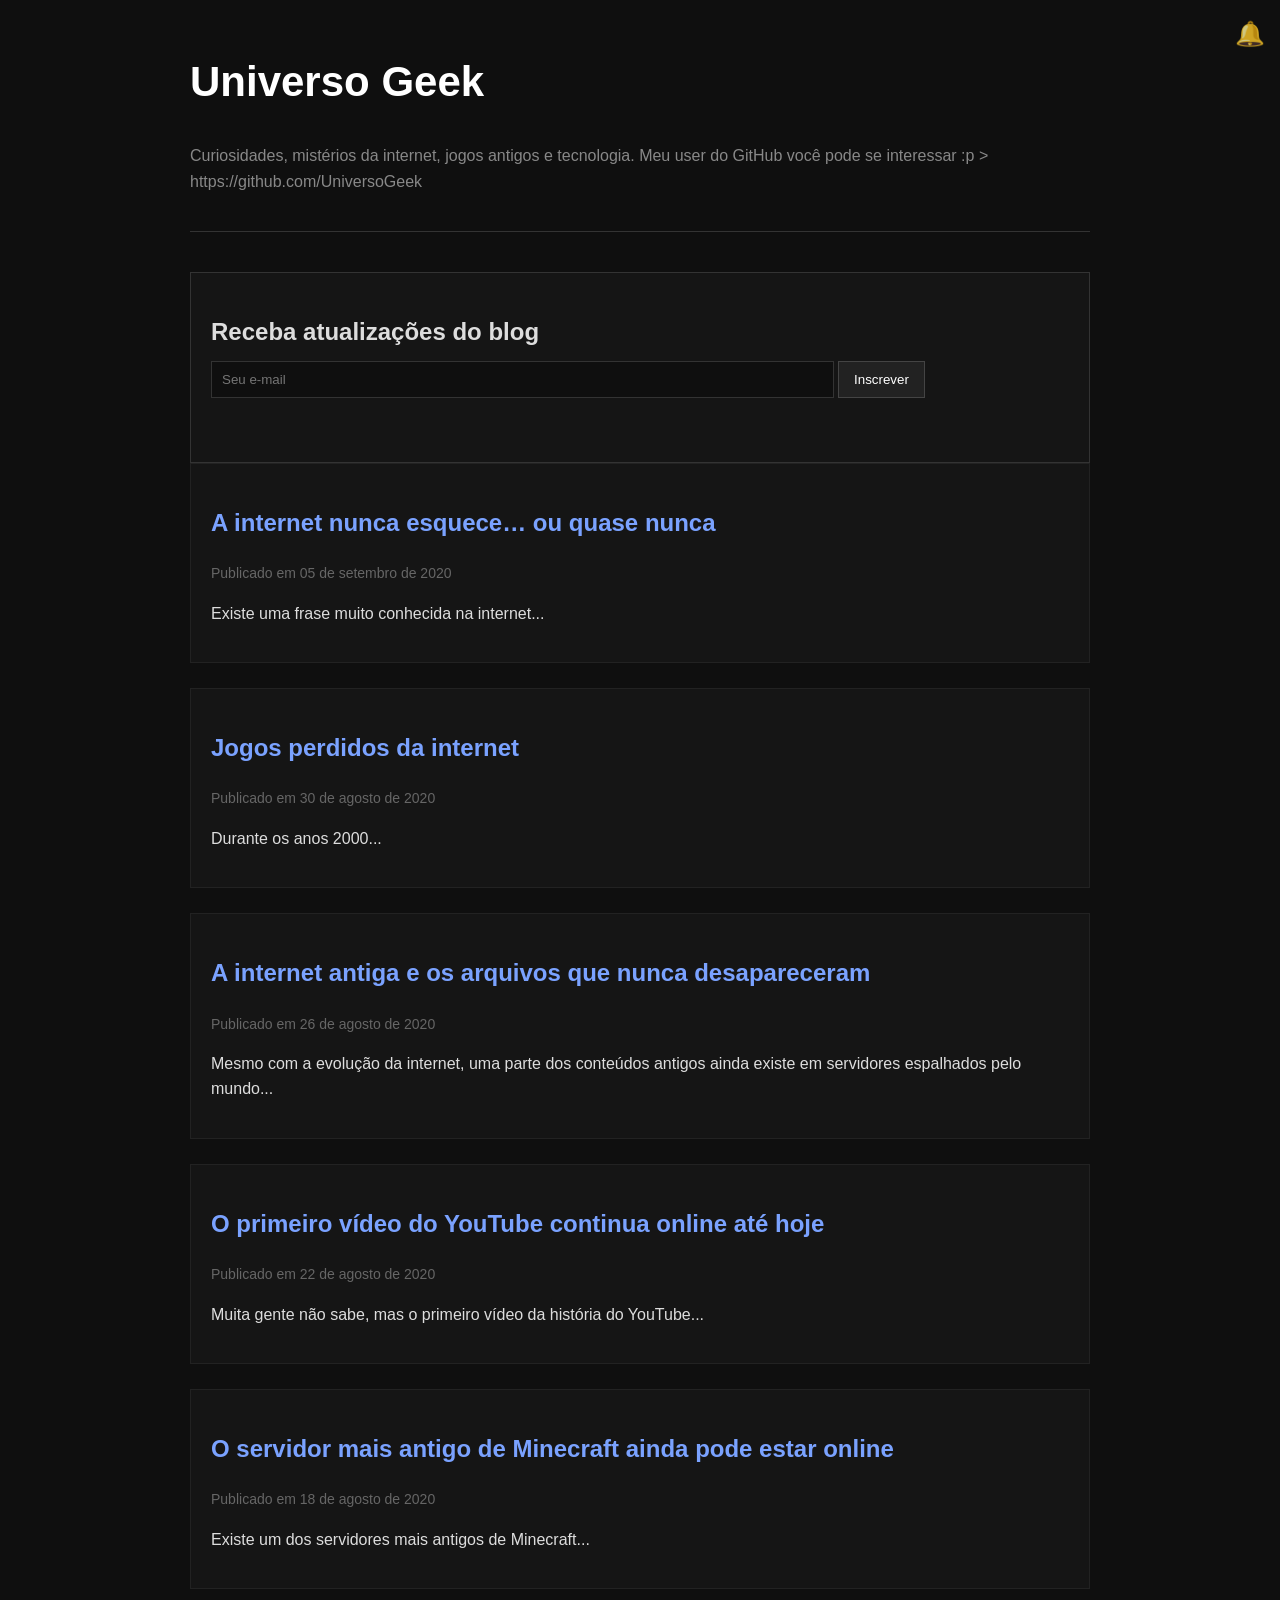
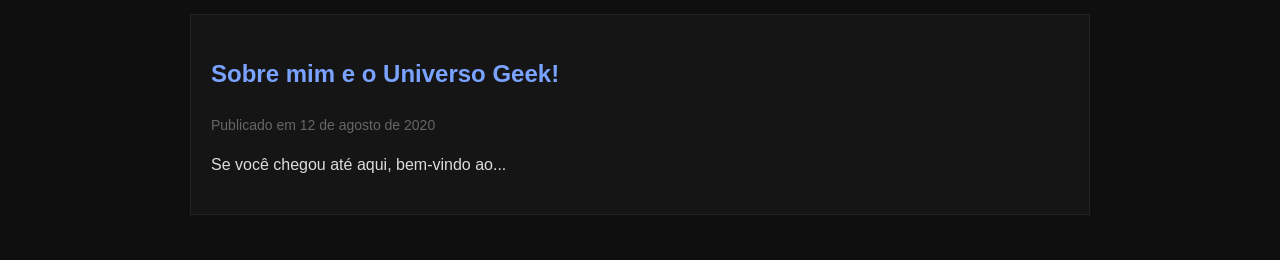
==== index.html @ b7fba14a "Update index.html" ====
<!-- alô! alguém? -->
<!DOCTYPE html>
<html lang="pt-BR">

<head>
  <meta charset="UTF-8">
  <meta name="viewport" content="width=device-width, initial-scale=1.0">

  <title>Universo Geek</title>

  <link rel="stylesheet" href="style.css">
</head>

<body>

  <div class="notificacao-sino" onclick="clicarSino()">
    🔔
  </div>

  <header>

    <h1>Universo Geek</h1>

    <p class="descricao">
      Curiosidades, mistérios da internet, jogos antigos e tecnologia.
      Meu user do GitHub você pode se interessar :p  > https://github.com/UniversoGeek
    </p>

  </header>

  <main>

    <div class="newsletter">

      <h2>Receba atualizações do blog</h2>

      <input
        type="email"
        id="emailInput"
        placeholder="Seu e-mail"
      >

      <button
        type="button"
        onclick="enviarNewsletter()"
      >
        Inscrever
      </button>
      <p id="newsletterMensagem" class="newsletter-msg">
      </p>

    </div>

    <div
      id="notificacao"
      class="notificacao"
    ></div>

    <div class="post-preview">

      <h2>
        <a href="posts/internet-esquece.html">
          A internet nunca esquece… ou quase nunca
        </a>
      </h2>

      <p class="data">
        Publicado em 05 de setembro de 2020
      </p>

      <p>
        Existe uma frase muito conhecida na internet...
      </p>

    </div>

    <div class="post-preview">

      <h2>
        <a href="posts/jogos-perdidos.html">
          Jogos perdidos da internet
        </a>
      </h2>

      <!-- eu sei que você ta aí -->
      
      <p class="data">
        Publicado em 30 de agosto de 2020
      </p>

      <p>
        Durante os anos 2000...
      </p>

    </div>

    <div class="post-preview">

  <h2>
    <a href="posts/internet.html">
      A internet antiga e os arquivos que nunca desapareceram
    </a>
  </h2>

  <p class="data">
    Publicado em 26 de agosto de 2020
  </p>

  <p>
    Mesmo com a evolução da internet, uma parte dos conteúdos antigos ainda existe em servidores espalhados pelo mundo...
  </p>

</div>

<div class="post-preview">

  <h2>
    <a href="posts/youtube.html">
      O primeiro vídeo do YouTube continua online até hoje
    </a>
  </h2>

  <p class="data">
    Publicado em 22 de agosto de 2020
  </p>

  <p>
    Muita gente não sabe, mas o primeiro vídeo da história do YouTube...
  </p>

</div>

<div class="post-preview">

  <h2>
    <a href="posts/minecraft.html">
      O servidor mais antigo de Minecraft ainda pode estar online
    </a>
  </h2>

  <p class="data">
    Publicado em 18 de agosto de 2020
  </p>

  <p>
    Existe um dos servidores mais antigos de Minecraft...
  </p>

</div>

<div class="post-preview">

  <h2>
    <a href="posts/sobre.html">
      Sobre mim e o Universo Geek!
    </a>
  </h2>

  <p class="data">
    Publicado em 12 de agosto de 2020
  </p>

  <p>
    Se você chegou até aqui, bem-vindo ao...
  </p>

</div>

  </main>

  <script>

    let tentativasNewsletter =
    parseInt(localStorage.getItem("newsletter_tentativas")) || 0;

    function enviarNewsletter(){

    const input =
    document.getElementById("emailInput");

    const msg =
    document.getElementById("newsletterMensagem");

    if(!input.value.trim()){
        return;
    }

    tentativasNewsletter++;

    localStorage.setItem(
        "newsletter_tentativas",
        tentativasNewsletter
    );

    input.value = "";

    if(tentativasNewsletter === 1){

        msg.innerHTML =
        "registrado com sucesso.";

    }

    else if(tentativasNewsletter === 2){

        msg.innerHTML =
        "registrado novamente.";

    }

    else if(tentativasNewsletter === 3){

        msg.innerHTML =
        "requisição duplicada detectada.";

    }

    else if(tentativasNewsletter === 4){

        msg.innerHTML =
        "aguarde confirmação manual.";

    }

    else if(tentativasNewsletter === 5){

        msg.innerHTML = "";

        mostrarMensagemSecreta();

    }

}
    function mostrarMensagemSecreta(){

    const notif =
    document.getElementById("notificacao");

    notif.classList.add("ativa");

    notif.innerHTML = `

    <strong>SYSTEM MESSAGE</strong>

    <br><br>

    01100011 01101111 01101110 01110100 01100001 01110100 01100101

    <br><br>

    <a
    href="https://mega.nz/file/0jsBnLKR#yaZGd3cL-MX01wvdHkflzcxGPSXcUXD6sGK9iQq0Pjc"
    target="_blank"
    style="color:#00ff99;">

    download recovered file

    </a>

    `;

}
    function clicarSino(){

      alert("Sem novas notificações.");

    }

  </script>

</body>
</html>
---- style.css ----
body{
    background-color:#0f0f0f;
    color:#e0e0e0;

    font-family:Arial, Helvetica, sans-serif;

    max-width:900px;

    margin:auto;

    padding:20px;

    line-height:1.6;
}

header{
    border-bottom:1px solid #333;

    margin-bottom:40px;

    padding-bottom:20px;
}

h1{
    font-size:42px;

    color:white;
}

.descricao{
    color:#888;
}

.post-preview{
    border:1px solid #222;

    padding:20px;

    margin-bottom:25px;

    background:#151515;
}

.post-preview:hover{
    border-color:#555;
}

a{
    color:#7aa2ff;

    text-decoration:none;
}

a:hover{
    text-decoration:underline;
}

.data{
    color:#666;

    font-size:14px;
}
.comentario{
    border-top:1px solid #333;

    padding:15px 0;
}

.comentario strong{
    color:#7aa2ff;
}

.comentario .hora{
    color:#666;

    font-size:13px;
}
.resposta{
    margin-left:40px;

    margin-top:15px;

    padding-left:15px;

    border-left:2px solid #333;
}
.comentarios-bloqueados{
    background-color:#1a1a1a;
    border:1px solid #333;

    color:#aaa;

    padding:15px;

    margin-top:30px;
    margin-bottom:15px;

    text-align:center;

    font-size:14px;

    letter-spacing:1px;
}
.newsletter{
    background:#151515;
    border:1px solid #333;

    padding:20px;
    margin-top:40px;
}

.newsletter h2{
    margin-bottom:10px;
}

.newsletter input{
    width:70%;

    padding:10px;

    border:1px solid #333;

    background:#0f0f0f;
    color:#fff;
}

.newsletter button{
    padding:10px 15px;

    background:#222;
    color:#fff;

    border:1px solid #444;

    cursor:pointer;
}

.newsletter button:hover{
    background:#333;
}
.notificacao-sino{
    position:fixed;

    top:15px;
    right:15px;

    font-size:24px;

    cursor:pointer;

    opacity:0.8;
}

.notificacao-sino:hover{
    opacity:1;
}
.autor-universo{
    color:#ff3b3b !important;
    font-weight:bold;
}
body{
    background:#0f0f0f;
    color:#ddd;
    font-family:Arial, sans-serif;
    padding:20px;
}

.assinatura{
    margin-top:30px;
    color:#888;
    font-style:italic;
}
.notificacao{

    position: fixed;

    bottom: 20px;
    right: 20px;

    background: #111;
    color: #00ff99;

    border: 1px solid #00ff99;

    padding: 15px;

    width: 280px;

    font-family: monospace;

    box-shadow:
    0 0 10px rgba(0,255,153,0.3);

    opacity: 0;

    pointer-events: none;

    transform: translateY(10px);

    transition: 0.3s;

    z-index: 9999;
}

.notificacao.ativa{

    opacity: 1;

    transform: translateY(0);

}
.newsletter-msg{

    margin-top: 10px;

    color: #999;

    font-size: 14px;

    font-family: monospace;

    min-height: 20px;

}
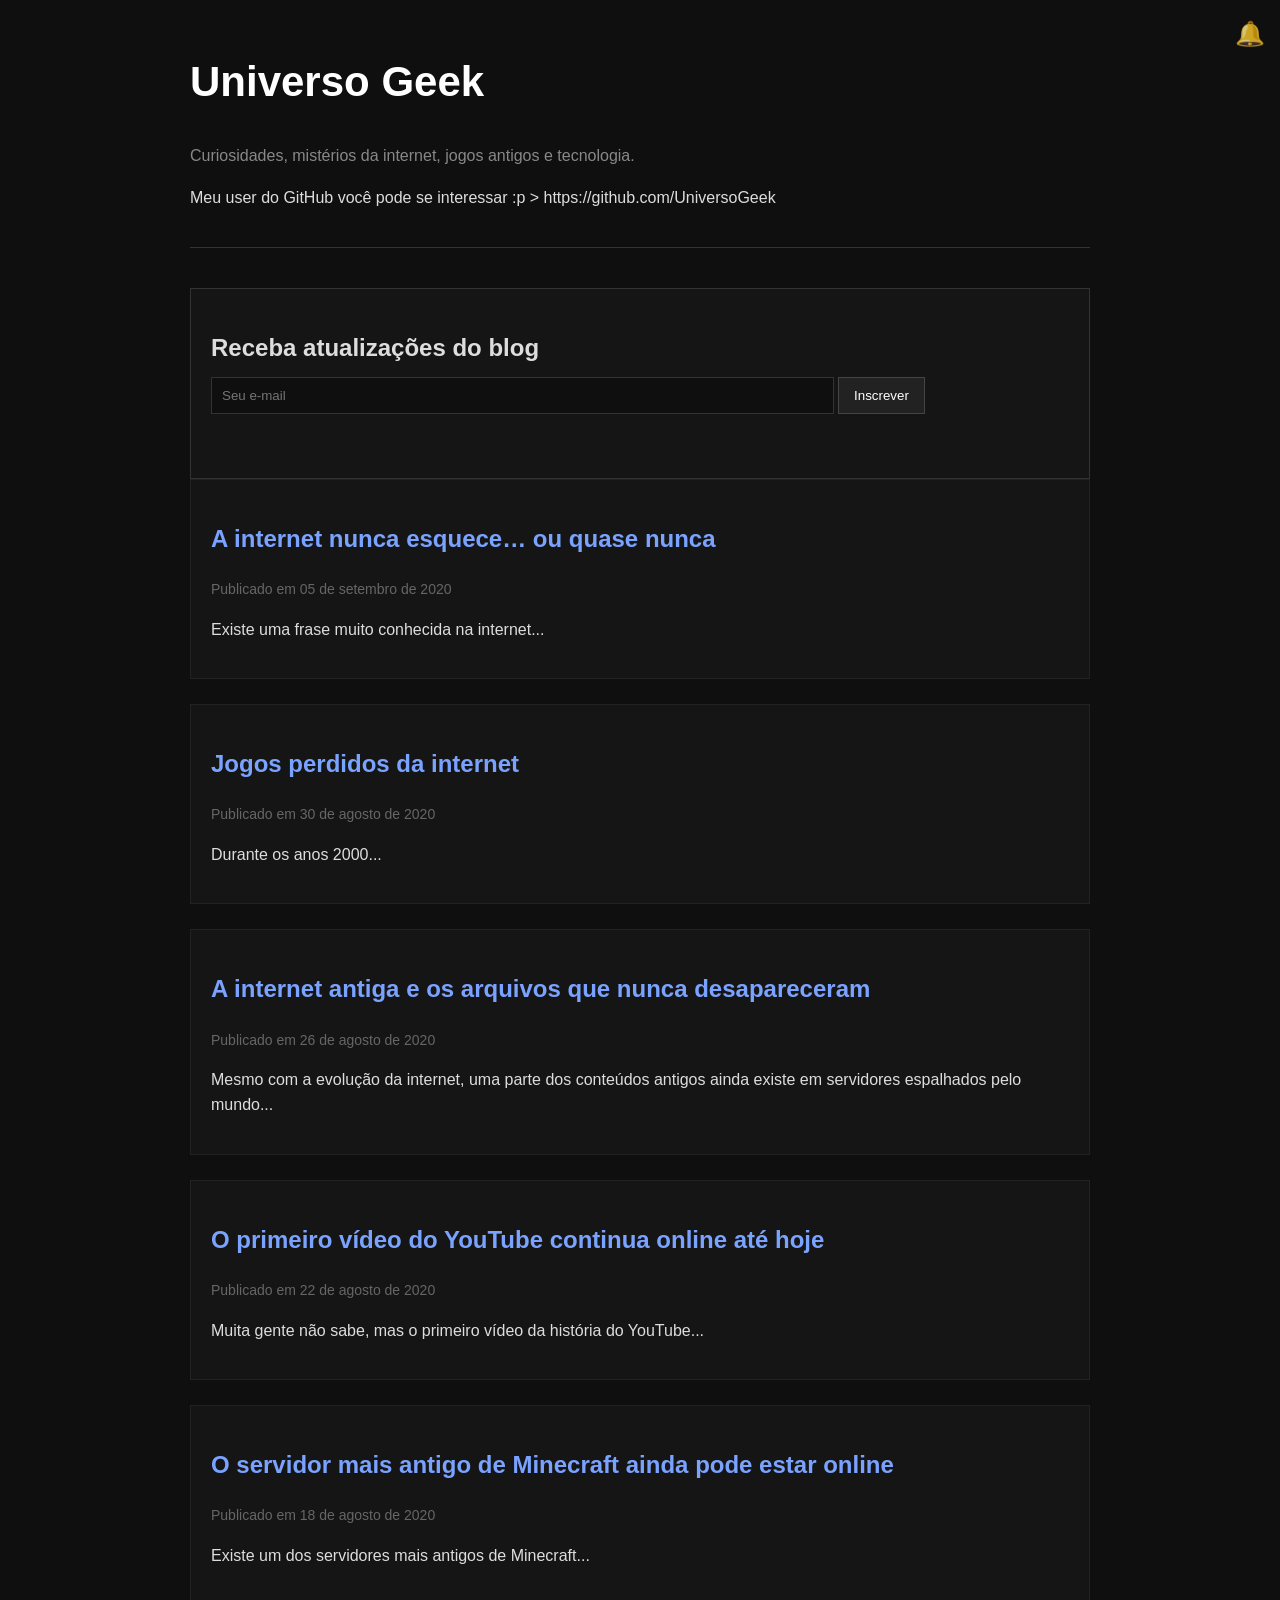
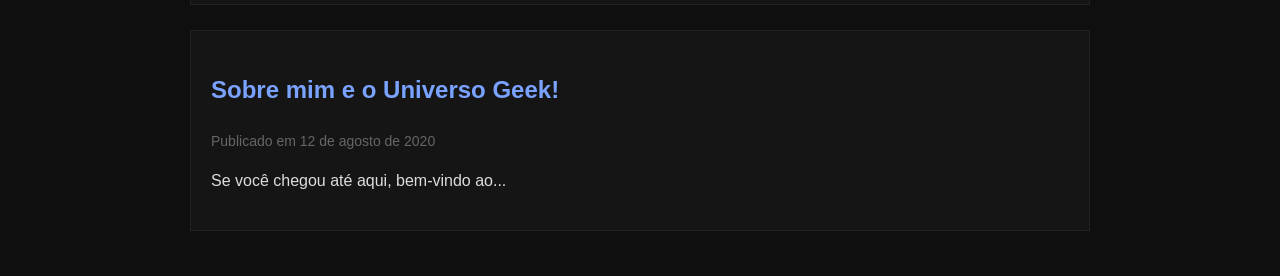
==== commit d890b587: "Update index.html" ====
--- a/index.html
+++ b/index.html
@@ -23,7 +23,9 @@
 
     <p class="descricao">
       Curiosidades, mistérios da internet, jogos antigos e tecnologia.
-      Meu user do GitHub você pode se interessar :p  > https://github.com/UniversoGeek
+      </p>
+    <p>
+      Meu user do GitHub você pode se interessar :p > https://github.com/UniversoGeek
     </p>
 
   </header>
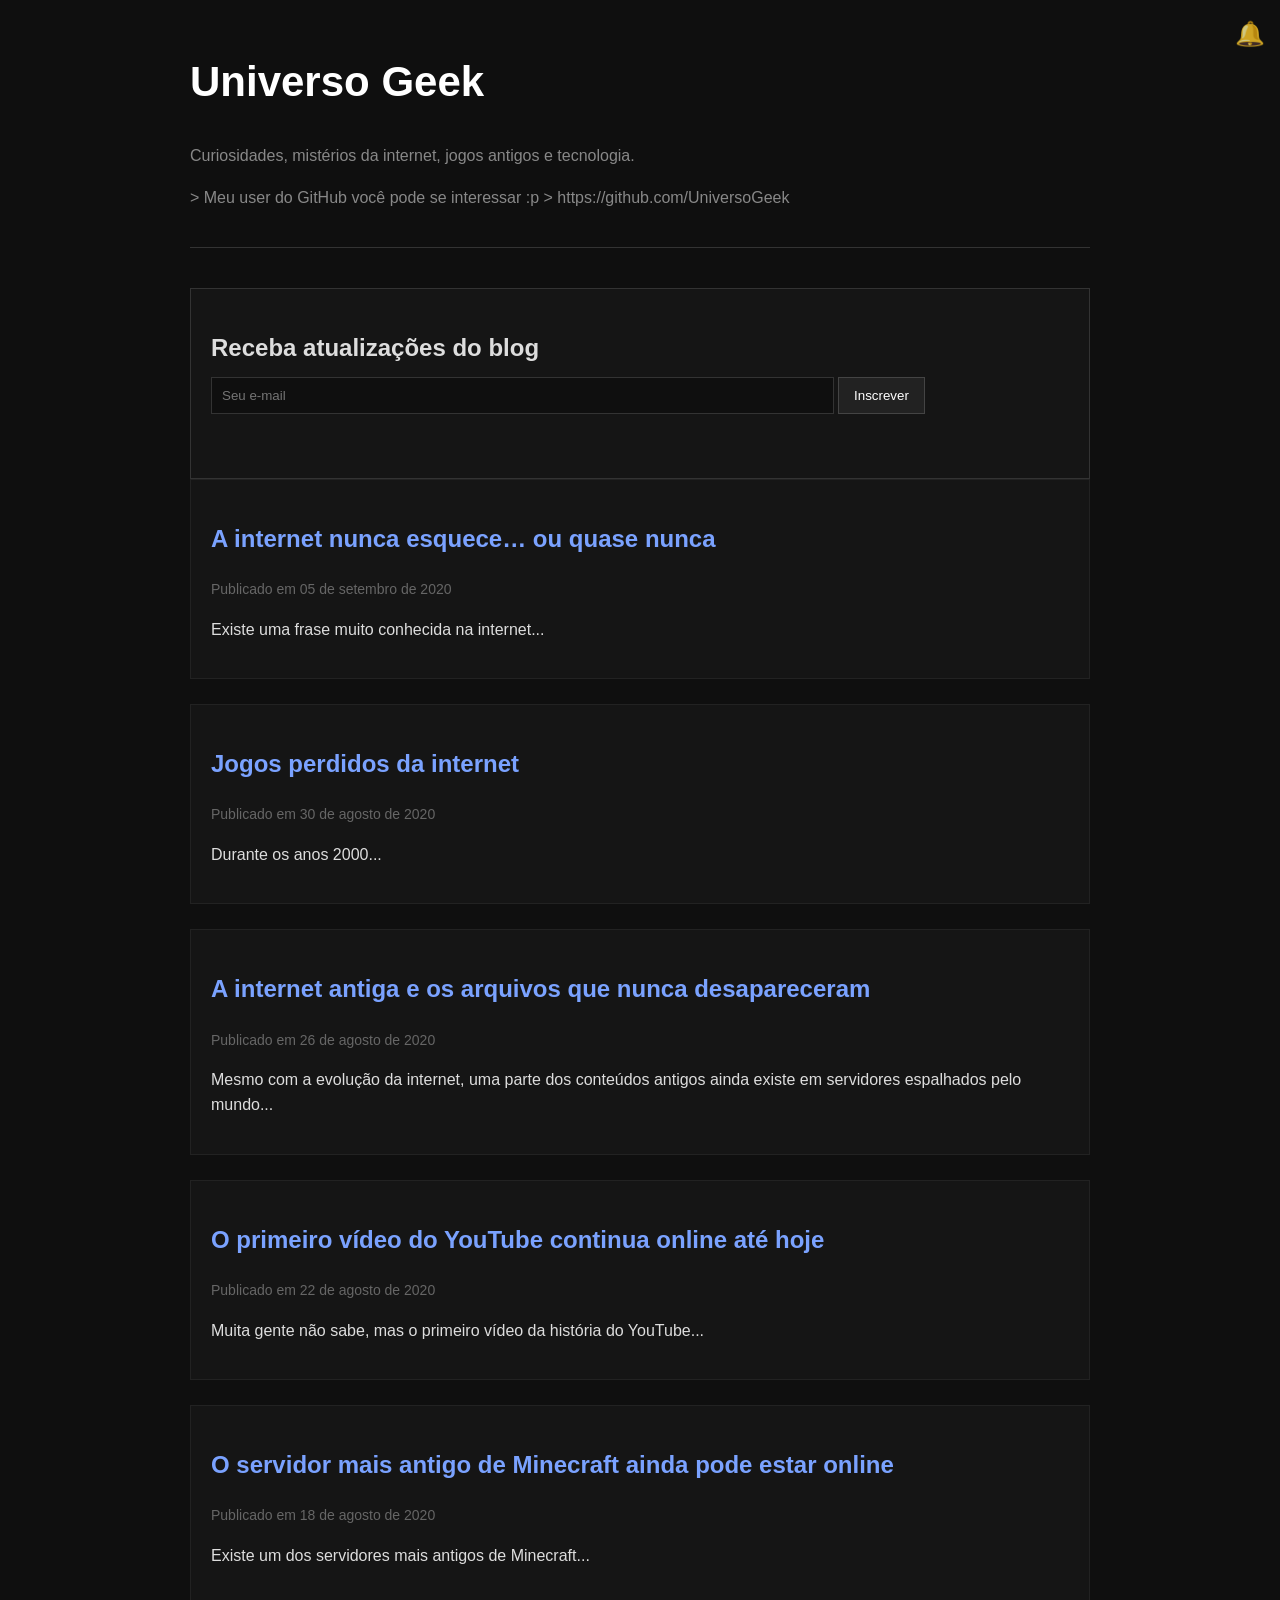
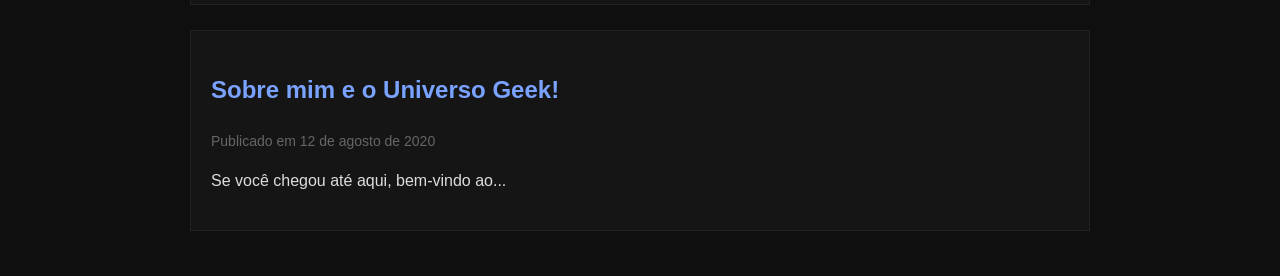
==== commit ccd8018f: "Update index.html" ====
--- a/index.html
+++ b/index.html
@@ -24,7 +24,8 @@
     <p class="descricao">
       Curiosidades, mistérios da internet, jogos antigos e tecnologia.
       </p>
-    <p>
+
+    <p class="descricao">>
       Meu user do GitHub você pode se interessar :p > https://github.com/UniversoGeek
     </p>
 
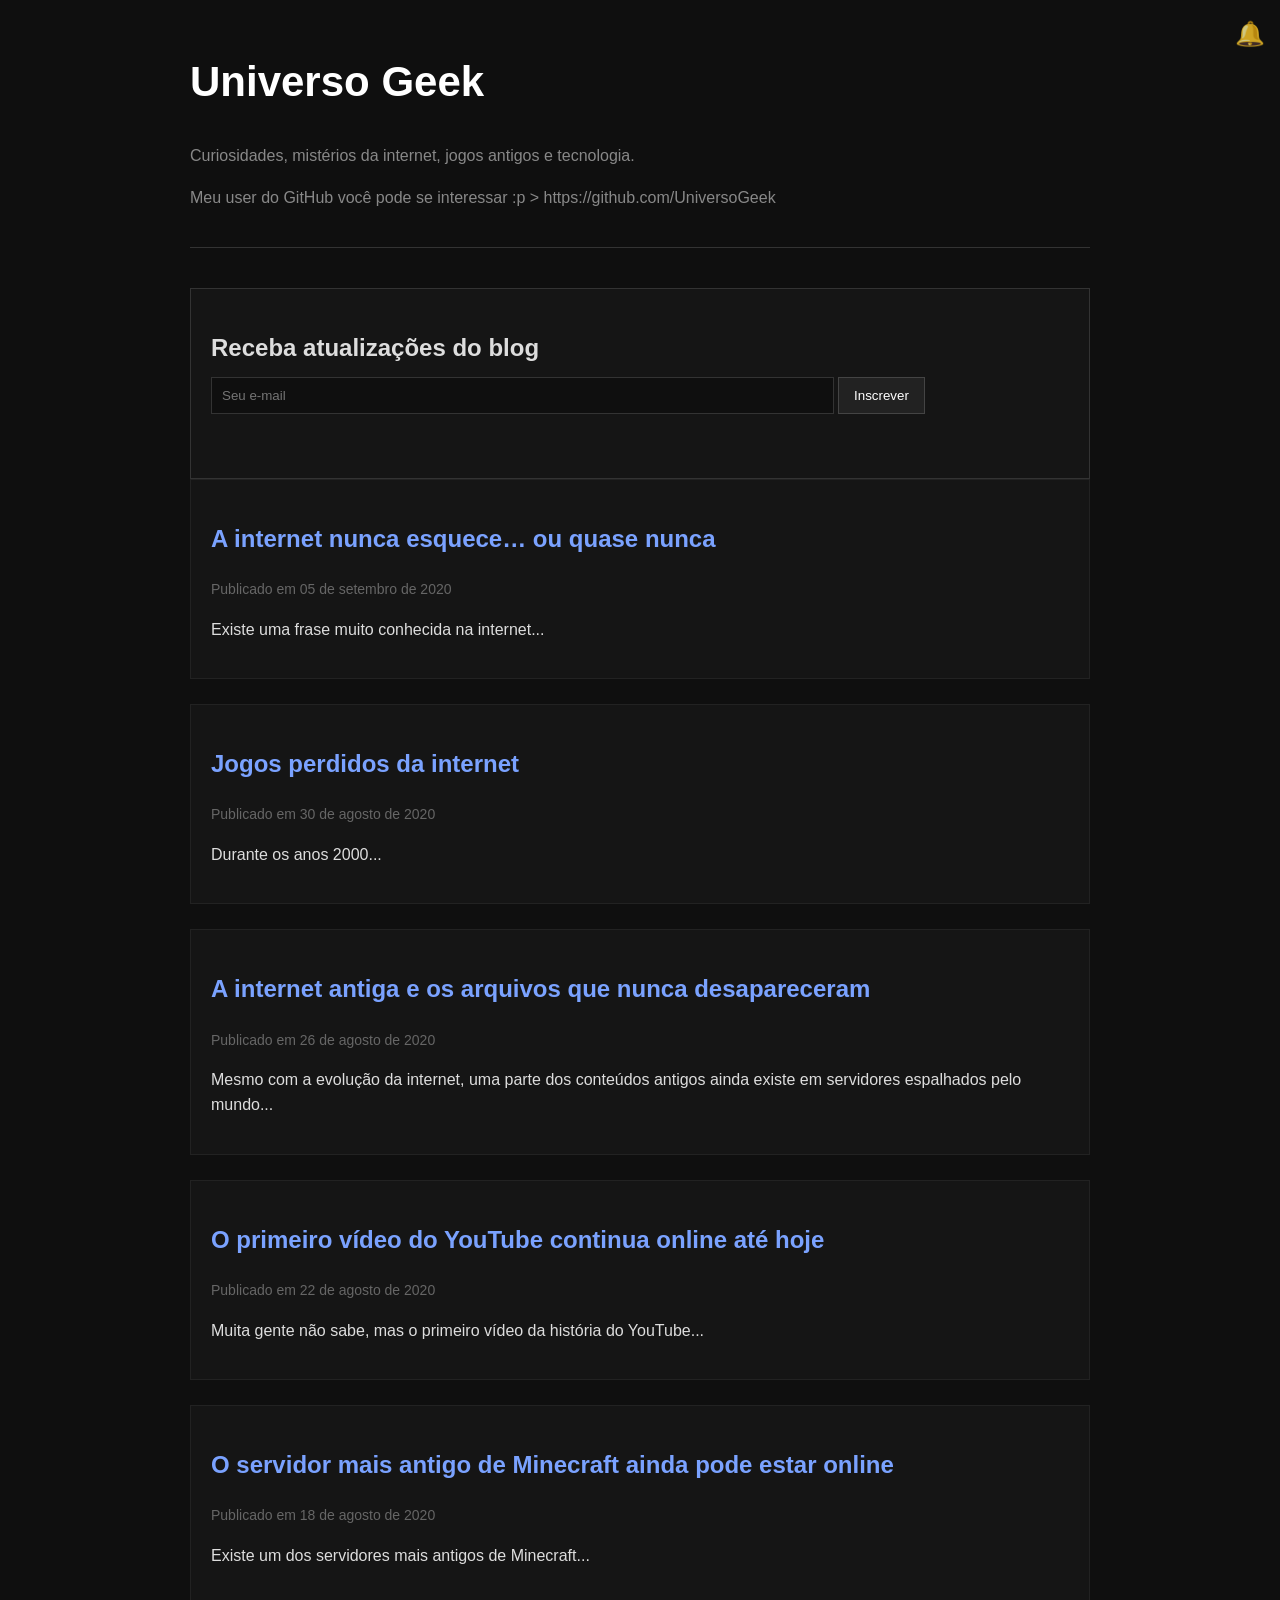
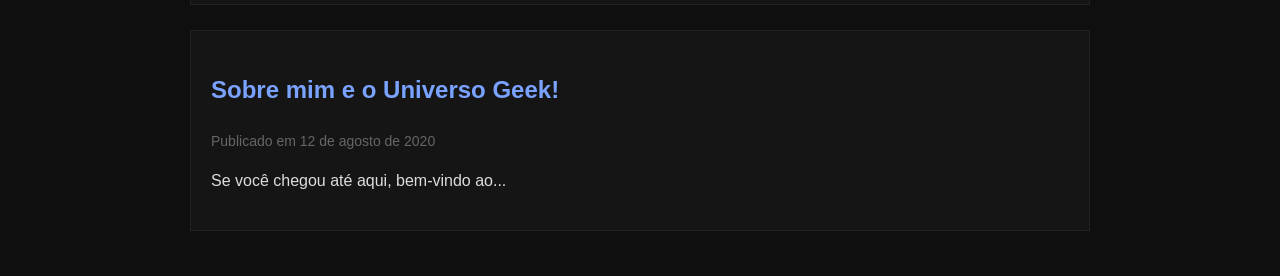
==== commit f0d28dd1: "Update index.html" ====
--- a/index.html
+++ b/index.html
@@ -25,7 +25,7 @@
       Curiosidades, mistérios da internet, jogos antigos e tecnologia.
       </p>
 
-    <p class="descricao">>
+    <p class="descricao">
       Meu user do GitHub você pode se interessar :p > https://github.com/UniversoGeek
     </p>
 
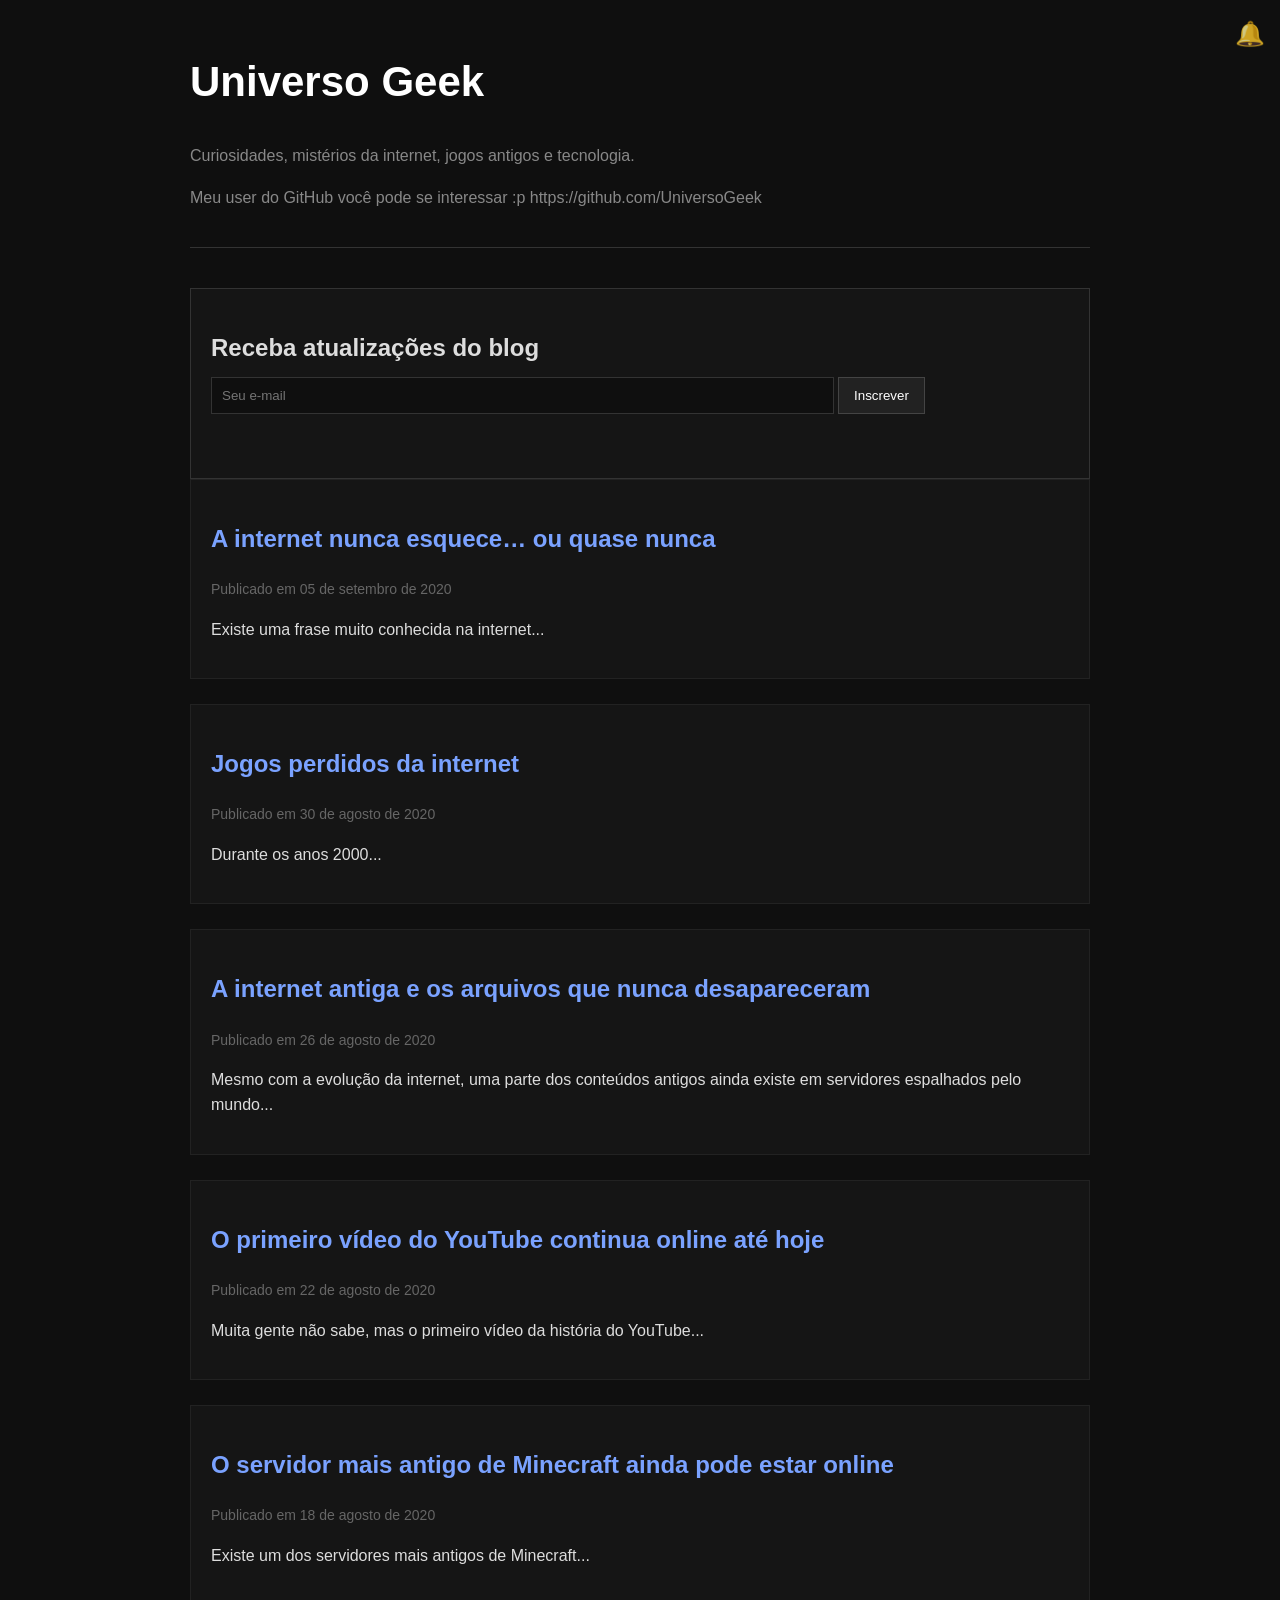
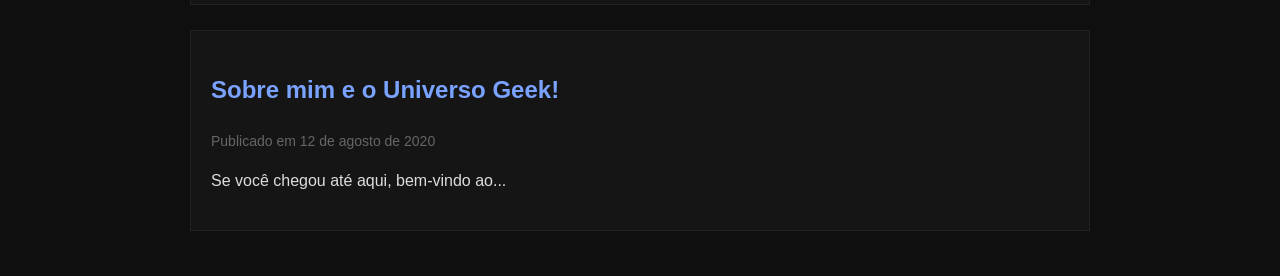
==== commit 932993c7: "Update index.html" ====
--- a/index.html
+++ b/index.html
@@ -26,7 +26,7 @@
       </p>
 
     <p class="descricao">
-      Meu user do GitHub você pode se interessar :p > https://github.com/UniversoGeek
+      Meu user do GitHub você pode se interessar :p https://github.com/UniversoGeek
     </p>
 
   </header>
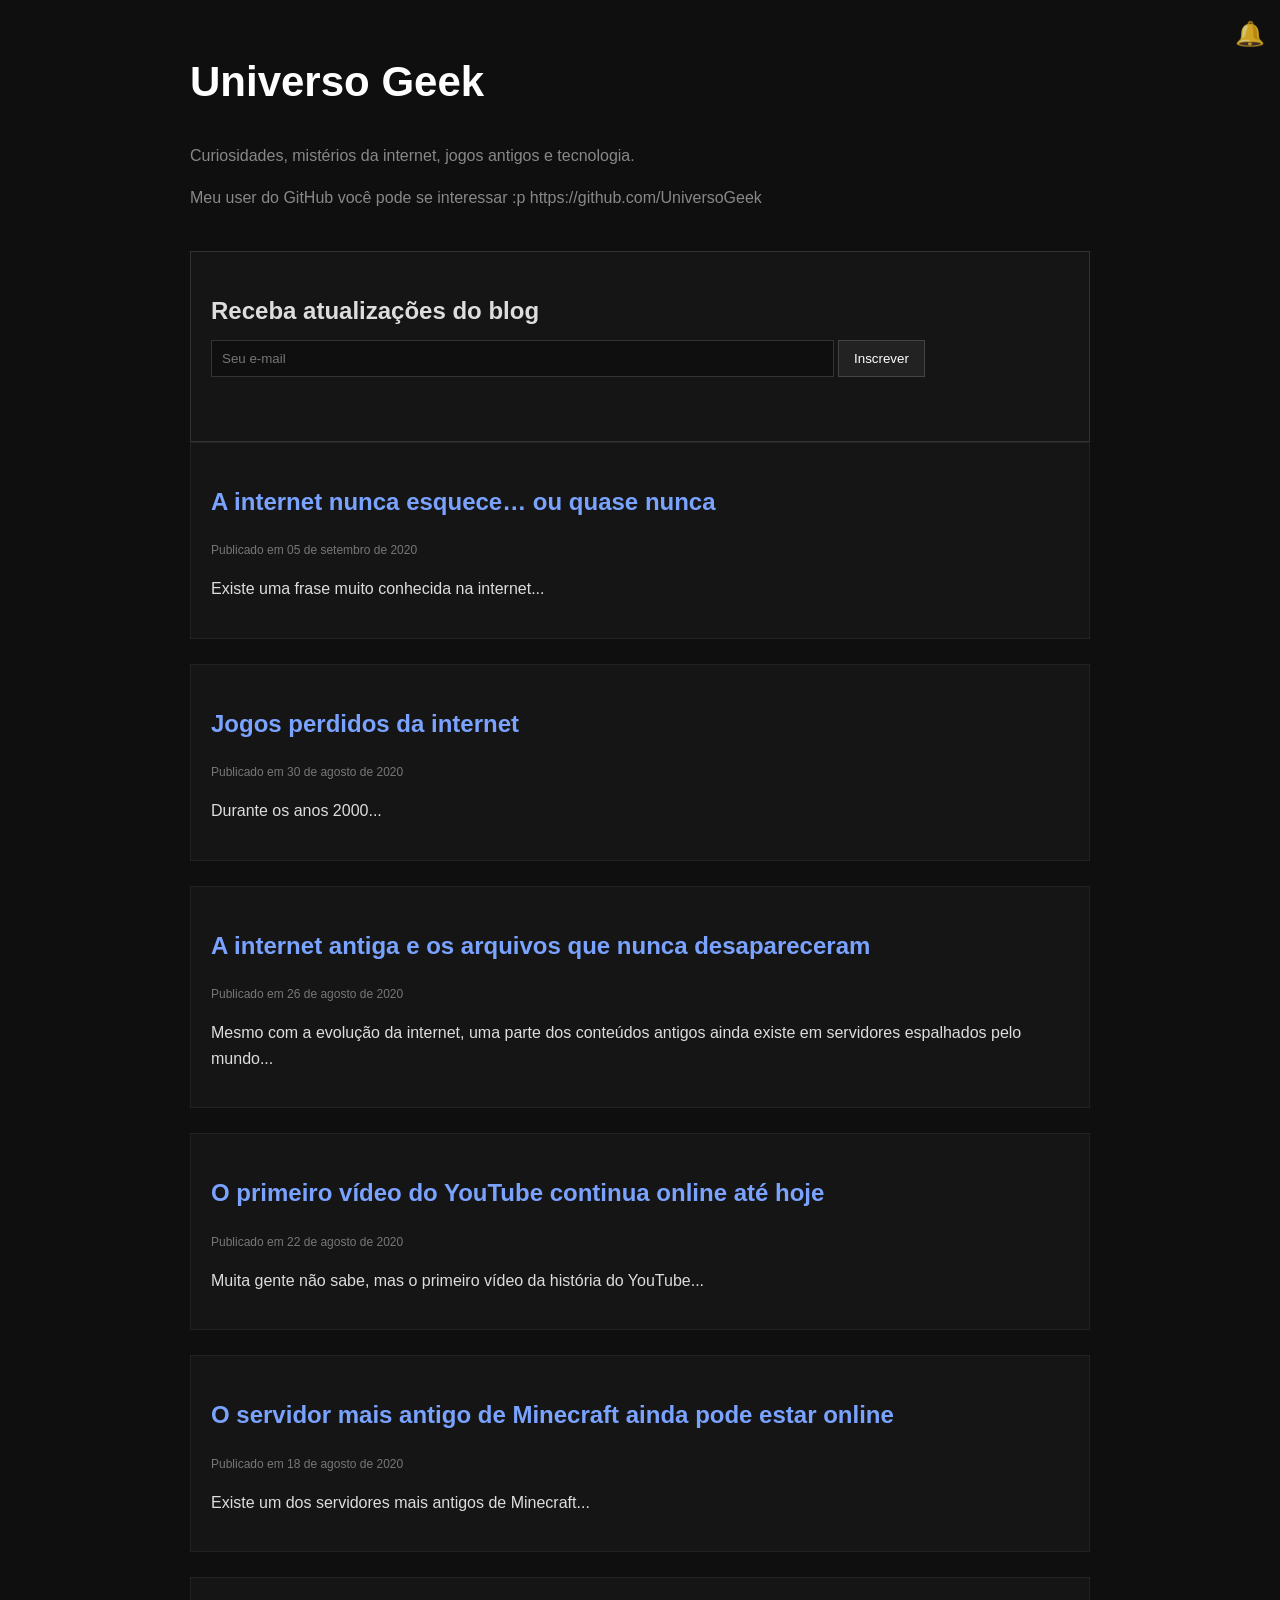
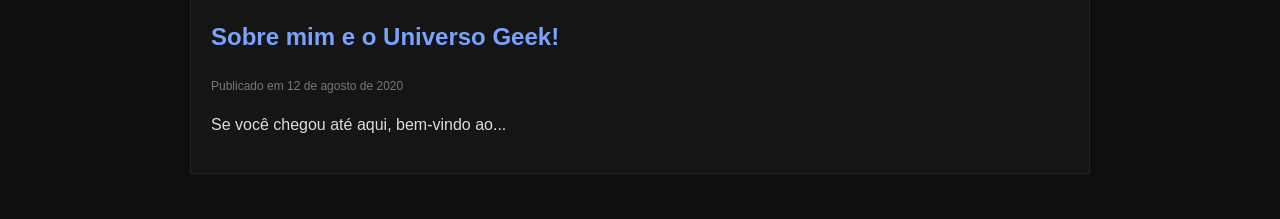
==== commit e07ac97c: "Update index.html" ====
--- a/index.html
+++ b/index.html
@@ -154,7 +154,7 @@
 <div class="post-preview">
 
   <h2>
-    <a href="posts/sobre.html">
+    <a href="posts/primeiro.html">
       Sobre mim e o Universo Geek!
     </a>
   </h2>
--- a/style.css
+++ b/style.css
@@ -1,16 +1,12 @@
 body{
-    background-color:#0f0f0f;
-    color:#e0e0e0;
-
+    background:#0f0f0f;
+    color:#ddd;
     font-family:Arial, Helvetica, sans-serif;
-
     max-width:900px;
-
     margin:auto;
-
     padding:20px;
-
     line-height:1.6;
+}
 }
 
 header{
@@ -56,9 +52,10 @@
 }
 
 .data{
-    color:#666;
-
-    font-size:14px;
+    font-size: 12px;
+    color: #777 !important;
+    margin-top: 3px;
+    margin-bottom: 
 }
 .comentario{
     border-top:1px solid #333;
@@ -72,7 +69,6 @@
 
 .comentario .hora{
     color:#666;
-
     font-size:13px;
 }
 .resposta{
@@ -83,6 +79,10 @@
     padding-left:15px;
 
     border-left:2px solid #333;
+}
+.resposta .hora{
+    color:#666;
+    font-size:13px;
 }
 .comentarios-bloqueados{
     background-color:#1a1a1a;
@@ -157,12 +157,6 @@
 .autor-universo{
     color:#ff3b3b !important;
     font-weight:bold;
-}
-body{
-    background:#0f0f0f;
-    color:#ddd;
-    font-family:Arial, sans-serif;
-    padding:20px;
 }
 
 .assinatura{
@@ -203,11 +197,9 @@
 }
 
 .notificacao.ativa{
-
     opacity: 1;
-
     transform: translateY(0);
-
+    pointer-events: auto;
 }
 .newsletter-msg{
 
